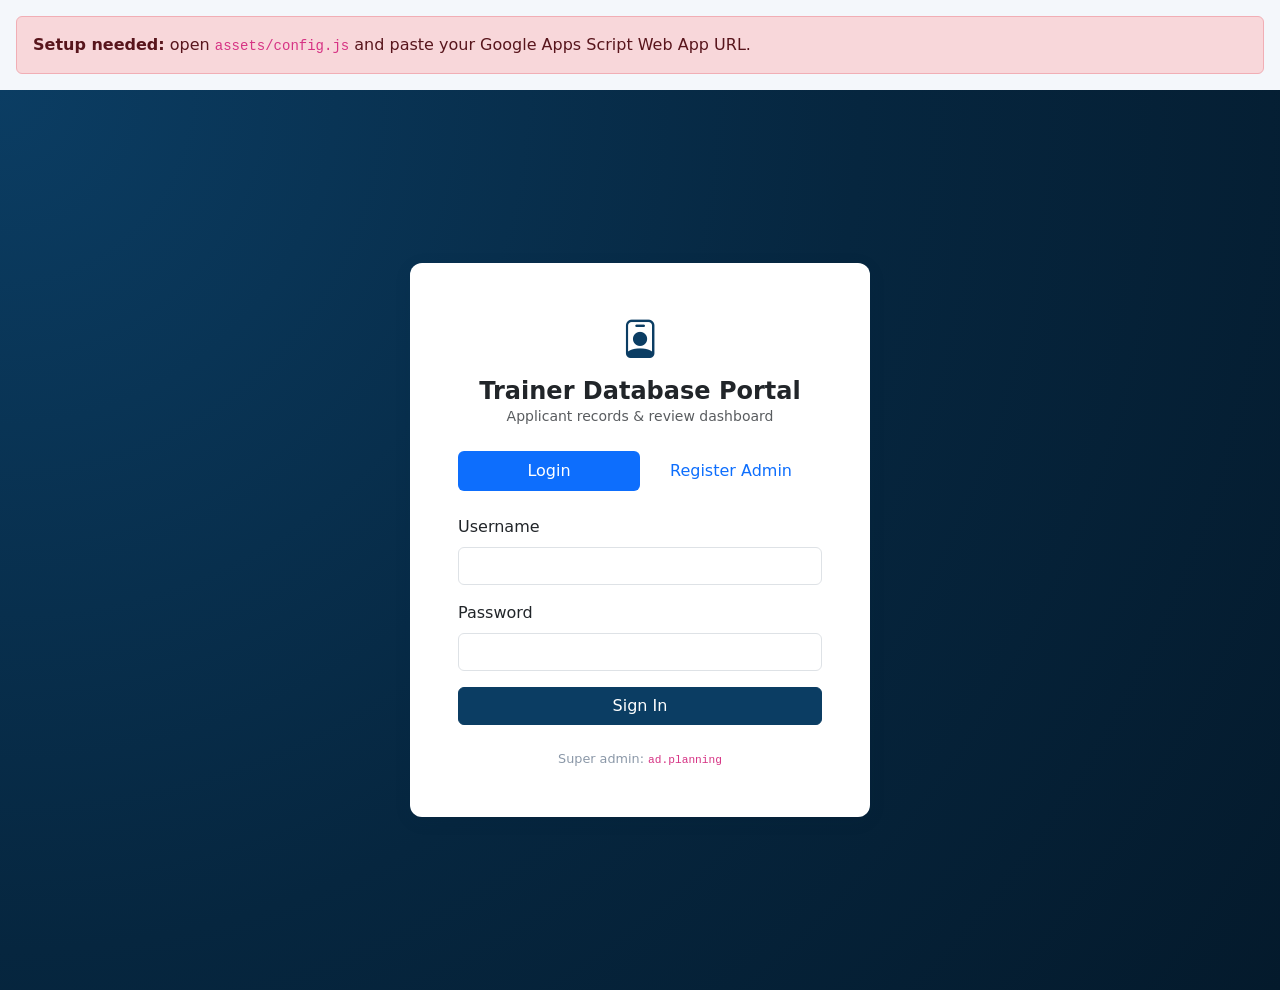
==== index.html @ aa0ab57f "First" ====
<!DOCTYPE html>
<html lang="en">
<head>
<meta charset="UTF-8" />
<meta name="viewport" content="width=device-width, initial-scale=1.0" />
<title>Trainer Database Portal — Login</title>
<link href="https://cdn.jsdelivr.net/npm/bootstrap@5.3.3/dist/css/bootstrap.min.css" rel="stylesheet">
<link href="https://cdn.jsdelivr.net/npm/bootstrap-icons@1.11.3/font/bootstrap-icons.css" rel="stylesheet">
<link href="assets/style.css" rel="stylesheet">
</head>
<body>

<div class="auth-wrap">
  <div class="card auth-card">
    <div class="card-body p-4 p-md-5">
      <div class="text-center mb-4">
        <div class="mb-2"><i class="bi bi-person-badge" style="font-size:2.4rem;color:#0b3d63;"></i></div>
        <h4 class="fw-bold mb-0">Trainer Database Portal</h4>
        <div class="text-muted small">Applicant records & review dashboard</div>
      </div>

      <ul class="nav nav-pills nav-justified mb-4" id="authTabs">
        <li class="nav-item">
          <button class="nav-link active" data-bs-toggle="pill" data-bs-target="#loginPane" type="button">Login</button>
        </li>
        <li class="nav-item">
          <button class="nav-link" data-bs-toggle="pill" data-bs-target="#registerPane" type="button">Register Admin</button>
        </li>
      </ul>

      <div class="tab-content">
        <!-- LOGIN -->
        <div class="tab-pane fade show active" id="loginPane">
          <div id="loginAlert"></div>
          <form id="loginForm">
            <div class="mb-3">
              <label class="form-label">Username</label>
              <input type="text" class="form-control" id="loginUsername" required autocomplete="username">
            </div>
            <div class="mb-3">
              <label class="form-label">Password</label>
              <input type="password" class="form-control" id="loginPassword" required autocomplete="current-password">
            </div>
            <button type="submit" class="btn btn-brand w-100" id="loginBtn">
              <span class="spinner-border spinner-border-sm d-none" id="loginSpinner"></span>
              Sign In
            </button>
          </form>
        </div>

        <!-- REGISTER -->
        <div class="tab-pane fade" id="registerPane">
          <div id="registerAlert"></div>
          <form id="registerForm">
            <div class="mb-3">
              <label class="form-label">Full Name</label>
              <input type="text" class="form-control" id="regName" required>
            </div>
            <div class="mb-3">
              <label class="form-label">Designation</label>
              <input type="text" class="form-control" id="regDesignation">
            </div>
            <div class="mb-3">
              <label class="form-label">Email</label>
              <input type="email" class="form-control" id="regEmail">
            </div>
            <div class="mb-3">
              <label class="form-label">Username</label>
              <input type="text" class="form-control" id="regUsername" required>
            </div>
            <div class="mb-3">
              <label class="form-label">Password</label>
              <input type="password" class="form-control" id="regPassword" required minlength="4">
            </div>
            <button type="submit" class="btn btn-brand w-100" id="registerBtn">
              <span class="spinner-border spinner-border-sm d-none" id="registerSpinner"></span>
              Create Account
            </button>
          </form>
        </div>
      </div>

      <p class="footer-note text-center mt-4 mb-0">Super admin: <code>ad.planning</code></p>
    </div>
  </div>
</div>

<script src="https://cdn.jsdelivr.net/npm/bootstrap@5.3.3/dist/js/bootstrap.bundle.min.js"></script>
<script src="assets/config.js"></script>
<script src="assets/app.js"></script>
<script>
  configureCheck();

  document.getElementById("loginForm").addEventListener("submit", async (e) => {
    e.preventDefault();
    const btn = document.getElementById("loginBtn");
    const spinner = document.getElementById("loginSpinner");
    const alertBox = document.getElementById("loginAlert");
    alertBox.innerHTML = "";
    btn.disabled = true; spinner.classList.remove("d-none");
    try {
      const username = document.getElementById("loginUsername").value.trim();
      const password = document.getElementById("loginPassword").value;
      const res = await Api.login(username, password);
      if (res.success) {
        Session.save(res);
        window.location.href = "dashboard.html";
      } else {
        alertBox.innerHTML = `<div class="alert alert-danger py-2">${res.message || "Login failed"}</div>`;
      }
    } catch (err) {
      alertBox.innerHTML = `<div class="alert alert-danger py-2">Could not reach server. Check assets/config.js.</div>`;
    } finally {
      btn.disabled = false; spinner.classList.add("d-none");
    }
  });

  document.getElementById("registerForm").addEventListener("submit", async (e) => {
    e.preventDefault();
    const btn = document.getElementById("registerBtn");
    const spinner = document.getElementById("registerSpinner");
    const alertBox = document.getElementById("registerAlert");
    alertBox.innerHTML = "";
    btn.disabled = true; spinner.classList.remove("d-none");
    try {
      const payload = {
        name: document.getElementById("regName").value.trim(),
        designation: document.getElementById("regDesignation").value.trim(),
        email: document.getElementById("regEmail").value.trim(),
        username: document.getElementById("regUsername").value.trim(),
        password: document.getElementById("regPassword").value,
      };
      const res = await Api.register(payload);
      if (res.success) {
        alertBox.innerHTML = `<div class="alert alert-success py-2">${res.message}</div>`;
        document.getElementById("registerForm").reset();
      } else {
        alertBox.innerHTML = `<div class="alert alert-danger py-2">${res.message || "Registration failed"}</div>`;
      }
    } catch (err) {
      alertBox.innerHTML = `<div class="alert alert-danger py-2">Could not reach server. Check assets/config.js.</div>`;
    } finally {
      btn.disabled = false; spinner.classList.add("d-none");
    }
  });
</script>
</body>
</html>
---- assets/style.css ----
:root {
  --brand-primary: #0b3d63;
  --brand-primary-dark: #082a45;
  --brand-accent: #1a7f5a;
  --bg-soft: #f4f7fb;
}

body {
  background-color: var(--bg-soft);
  font-family: "Segoe UI", "Noto Sans Bengali", system-ui, -apple-system, sans-serif;
}

.navbar-brand {
  font-weight: 600;
  letter-spacing: 0.3px;
}

.bg-brand {
  background: linear-gradient(135deg, var(--brand-primary) 0%, var(--brand-primary-dark) 100%) !important;
}

.btn-brand {
  background-color: var(--brand-primary);
  border-color: var(--brand-primary);
  color: #fff;
}
.btn-brand:hover {
  background-color: var(--brand-primary-dark);
  border-color: var(--brand-primary-dark);
  color: #fff;
}

.auth-card {
  max-width: 460px;
  width: 100%;
  border: none;
  border-radius: 14px;
  box-shadow: 0 10px 30px rgba(11, 61, 99, 0.12);
}

.auth-wrap {
  min-height: 100vh;
  display: flex;
  align-items: center;
  justify-content: center;
  padding: 24px 16px;
  background: radial-gradient(circle at top left, #0b3d63 0%, #06263f 55%, #041a2c 100%);
}

.card {
  border: none;
  border-radius: 12px;
  box-shadow: 0 4px 18px rgba(15, 40, 70, 0.08);
}

.table thead th {
  background-color: var(--brand-primary);
  color: #fff;
  border: none;
  white-space: nowrap;
  font-weight: 500;
}

.table-hover tbody tr:hover {
  background-color: #eef4fa;
}

.badge-recommended {
  background-color: #1a7f5a;
}
.badge-not-recommended {
  background-color: #b3261e;
}
.badge-pending {
  background-color: #6c757d;
}

.profile-header {
  background: linear-gradient(135deg, var(--brand-primary) 0%, var(--brand-primary-dark) 100%);
  color: #fff;
  border-radius: 14px;
  padding: 28px;
}

.field-label {
  font-size: 0.8rem;
  color: #6c757d;
  text-transform: uppercase;
  letter-spacing: 0.4px;
  margin-bottom: 2px;
}

.field-value {
  font-size: 1rem;
  color: #17263b;
  word-break: break-word;
}

.doc-btn {
  margin: 3px 4px 3px 0;
}

.avatar-circle {
  width: 72px;
  height: 72px;
  border-radius: 50%;
  background: rgba(255, 255, 255, 0.18);
  display: flex;
  align-items: center;
  justify-content: center;
  font-size: 1.6rem;
  font-weight: 700;
}

@media (max-width: 576px) {
  .profile-header {
    padding: 20px;
    text-align: center;
  }
  .avatar-circle {
    margin: 0 auto 12px auto;
  }
}

.pagination .page-link {
  color: var(--brand-primary);
}
.pagination .page-item.active .page-link {
  background-color: var(--brand-primary);
  border-color: var(--brand-primary);
}

.footer-note {
  color: #8b98a8;
  font-size: 0.8rem;
}
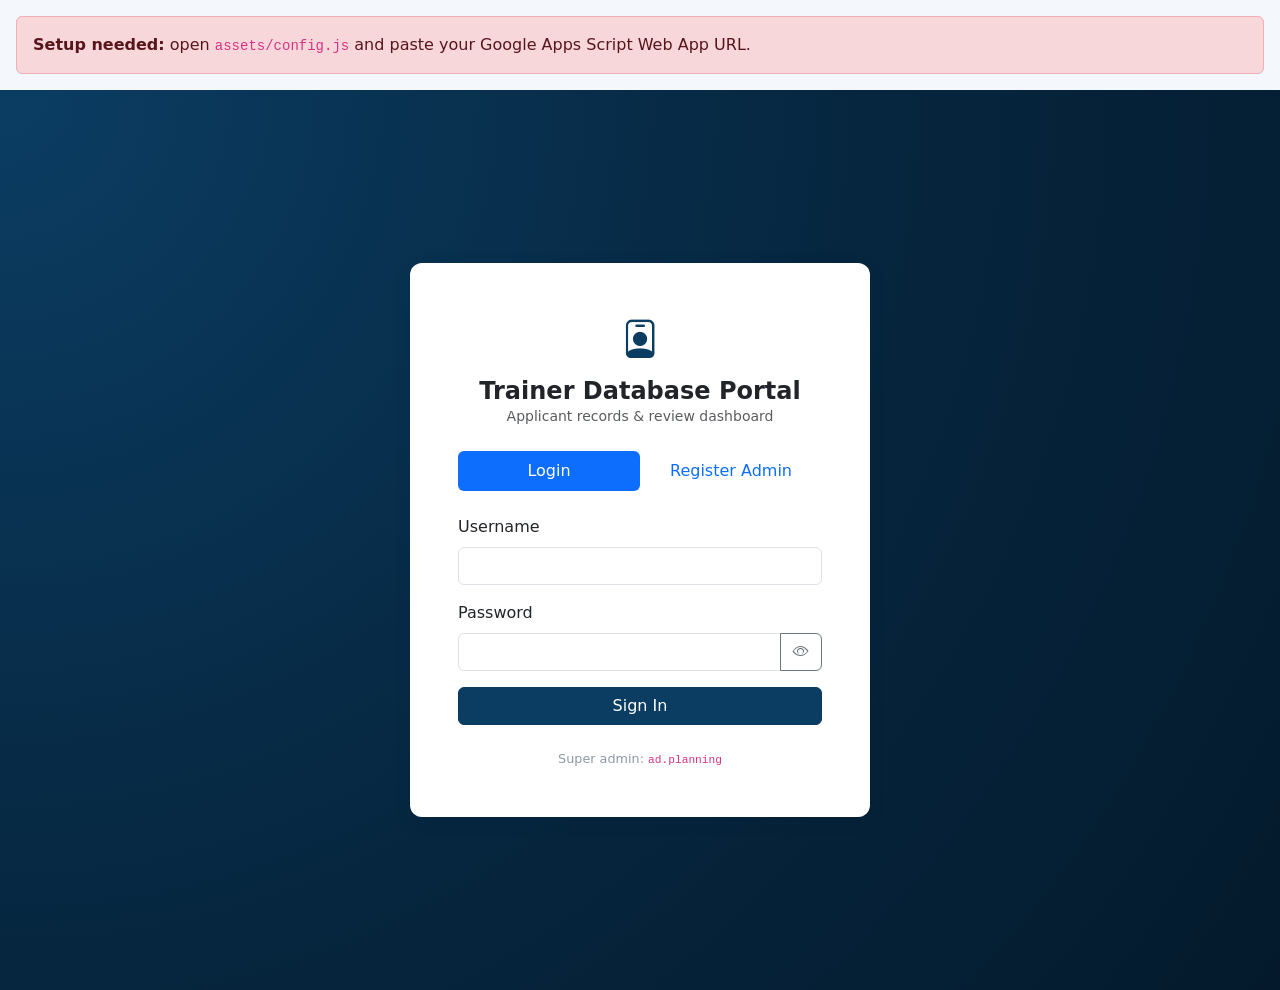
==== commit 608bc5e2: "2nd Upload" ====
--- a/index.html
+++ b/index.html
@@ -39,7 +39,12 @@
             </div>
             <div class="mb-3">
               <label class="form-label">Password</label>
-              <input type="password" class="form-control" id="loginPassword" required autocomplete="current-password">
+              <div class="input-group">
+                <input type="password" class="form-control" id="loginPassword" required autocomplete="current-password">
+                <button class="btn btn-outline-secondary pw-toggle" type="button" onclick="togglePasswordField('loginPassword','loginPwIcon')">
+                  <i class="bi bi-eye" id="loginPwIcon"></i>
+                </button>
+              </div>
             </div>
             <button type="submit" class="btn btn-brand w-100" id="loginBtn">
               <span class="spinner-border spinner-border-sm d-none" id="loginSpinner"></span>
@@ -70,7 +75,12 @@
             </div>
             <div class="mb-3">
               <label class="form-label">Password</label>
-              <input type="password" class="form-control" id="regPassword" required minlength="4">
+              <div class="input-group">
+                <input type="password" class="form-control" id="regPassword" required minlength="4">
+                <button class="btn btn-outline-secondary pw-toggle" type="button" onclick="togglePasswordField('regPassword','regPwIcon')">
+                  <i class="bi bi-eye" id="regPwIcon"></i>
+                </button>
+              </div>
             </div>
             <button type="submit" class="btn btn-brand w-100" id="registerBtn">
               <span class="spinner-border spinner-border-sm d-none" id="registerSpinner"></span>
--- a/assets/style.css
+++ b/assets/style.css
@@ -134,3 +134,100 @@
   color: #8b98a8;
   font-size: 0.8rem;
 }
+
+/* password toggle */
+.pw-toggle {
+  cursor: pointer;
+  background: #fff;
+}
+.pw-toggle:hover {
+  background: #f1f3f5;
+}
+
+/* status filter pills */
+.status-tabs .nav-link {
+  border-radius: 999px;
+  font-size: 0.85rem;
+  padding: 6px 14px;
+  color: #17263b;
+  background: #fff;
+  border: 1px solid #dde3ea;
+  margin-right: 6px;
+  margin-bottom: 6px;
+}
+.status-tabs .nav-link.active {
+  background: var(--brand-primary);
+  border-color: var(--brand-primary);
+  color: #fff;
+}
+.status-tabs .badge {
+  margin-left: 6px;
+}
+
+/* mobile applicant cards (shown < md, table shown >= md) */
+.applicant-card {
+  border-radius: 12px;
+}
+.applicant-card .card-body {
+  padding: 14px 16px;
+}
+
+/* details: label/value rows */
+.kv-table td {
+  padding: 10px 8px;
+  vertical-align: top;
+  border-bottom: 1px solid #eef1f5;
+}
+.kv-table tr:last-child td {
+  border-bottom: none;
+}
+.kv-label {
+  width: 42%;
+  color: #6c757d;
+  font-weight: 600;
+  font-size: 0.88rem;
+}
+.kv-value {
+  color: #17263b;
+  word-break: break-word;
+}
+
+@media (max-width: 575.98px) {
+  .kv-label, .kv-value {
+    display: block;
+    width: 100%;
+  }
+  .kv-label {
+    font-size: 0.78rem;
+    text-transform: uppercase;
+    margin-bottom: 2px;
+  }
+  .kv-table td {
+    display: block;
+    border-bottom: none;
+    padding: 4px 4px;
+  }
+  .kv-table tr {
+    display: block;
+    padding: 10px 0;
+    border-bottom: 1px solid #eef1f5;
+  }
+}
+
+/* responsive breakpoints tuning */
+@media (min-width: 576px) and (max-width: 991.98px) {
+  .container { max-width: 720px; }
+}
+@media (min-width: 1400px) {
+  .container { max-width: 1140px; }
+}
+
+#docModal .modal-body iframe {
+  width: 100%;
+  height: 70vh;
+  border: none;
+  border-radius: 8px;
+}
+@media (max-width: 575.98px) {
+  #docModal .modal-body iframe { height: 55vh; }
+}
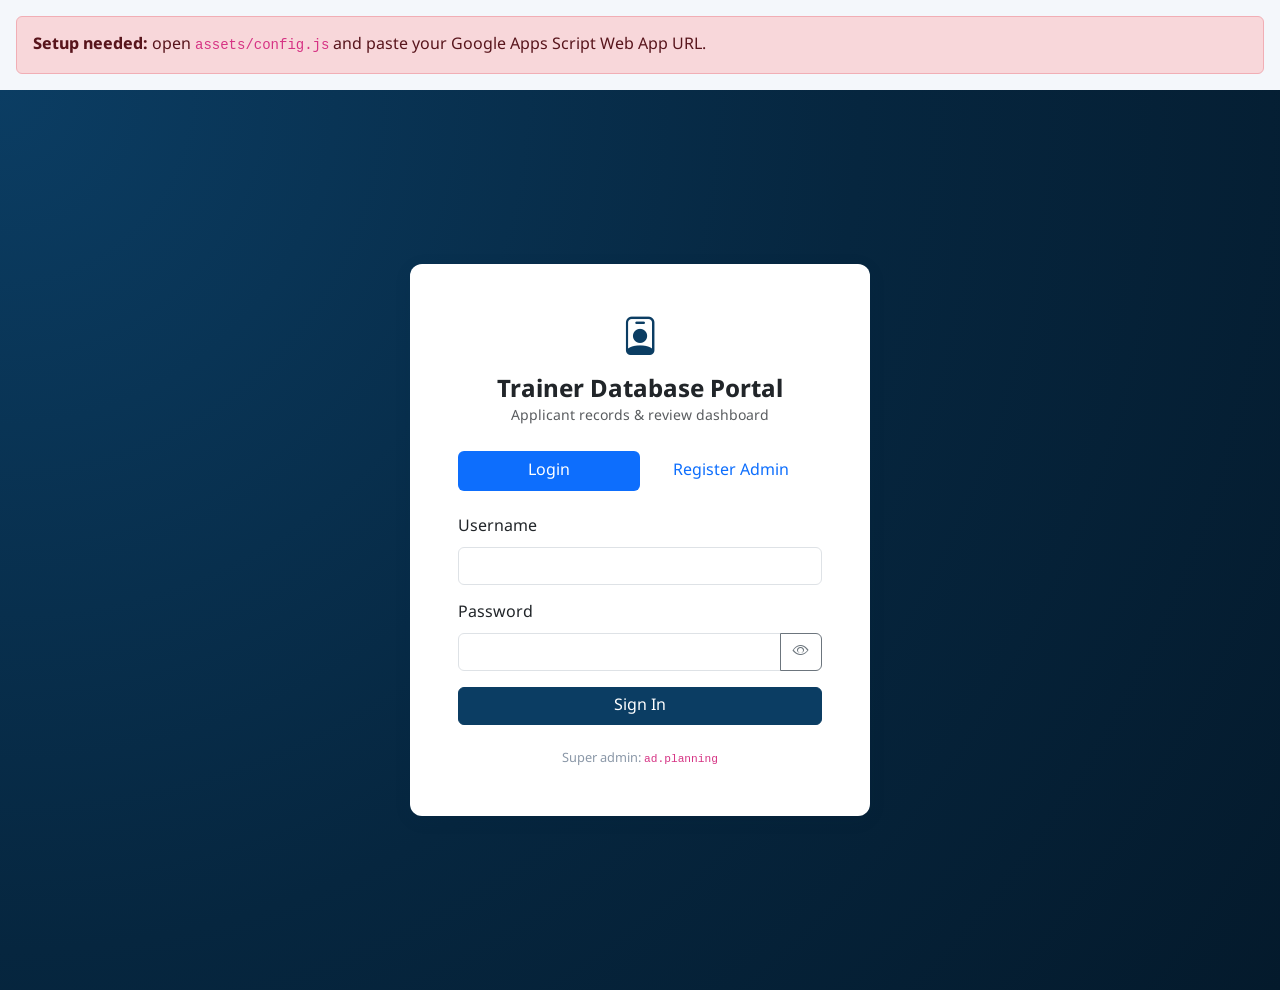
==== commit 01c54182: "Fifth Upload" ====
--- a/index.html
+++ b/index.html
@@ -6,6 +6,9 @@
 <title>Trainer Database Portal — Login</title>
 <link href="https://cdn.jsdelivr.net/npm/bootstrap@5.3.3/dist/css/bootstrap.min.css" rel="stylesheet">
 <link href="https://cdn.jsdelivr.net/npm/bootstrap-icons@1.11.3/font/bootstrap-icons.css" rel="stylesheet">
+<link rel="preconnect" href="https://fonts.googleapis.com">
+<link rel="preconnect" href="https://fonts.gstatic.com" crossorigin>
+<link href="https://fonts.googleapis.com/css2?family=Noto+Sans+Bengali:wght@400;500;600;700&display=swap" rel="stylesheet">
 <link href="assets/style.css" rel="stylesheet">
 </head>
 <body>
--- a/assets/style.css
+++ b/assets/style.css
@@ -7,7 +7,7 @@
 
 body {
   background-color: var(--bg-soft);
-  font-family: "Segoe UI", "Noto Sans Bengali", system-ui, -apple-system, sans-serif;
+  font-family: "Noto Sans Bengali", "Segoe UI", system-ui, -apple-system, sans-serif;
 }
 
 .navbar-brand {
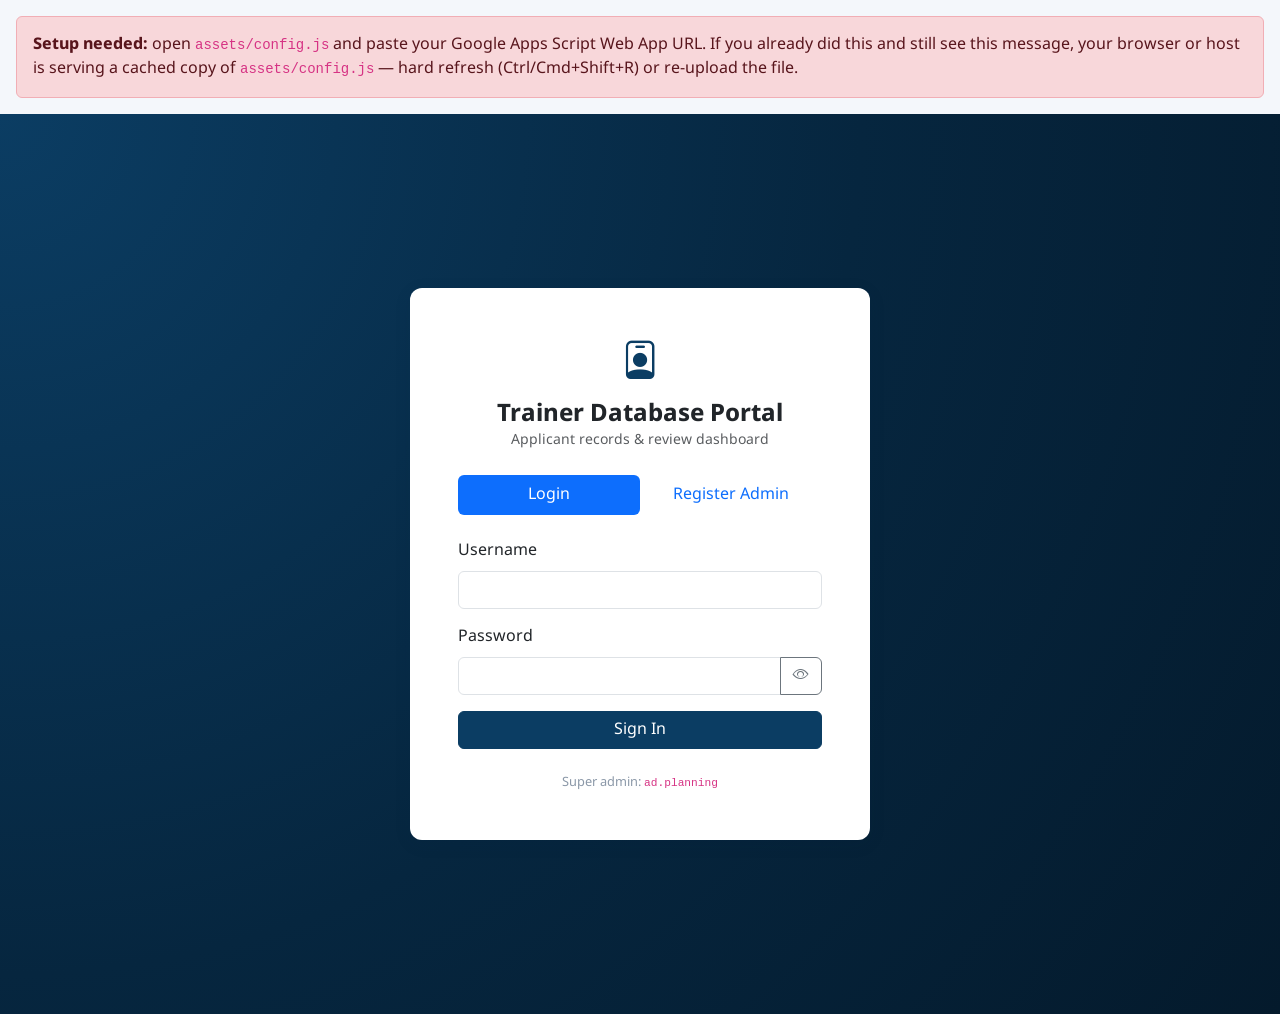
==== commit a7fefca3: "Sixth" ====
--- a/index.html
+++ b/index.html
@@ -99,7 +99,7 @@
 </div>
 
 <script src="https://cdn.jsdelivr.net/npm/bootstrap@5.3.3/dist/js/bootstrap.bundle.min.js"></script>
-<script src="assets/config.js"></script>
+<script src="assets/config.js?v=2"></script>
 <script src="assets/app.js"></script>
 <script>
   configureCheck();
